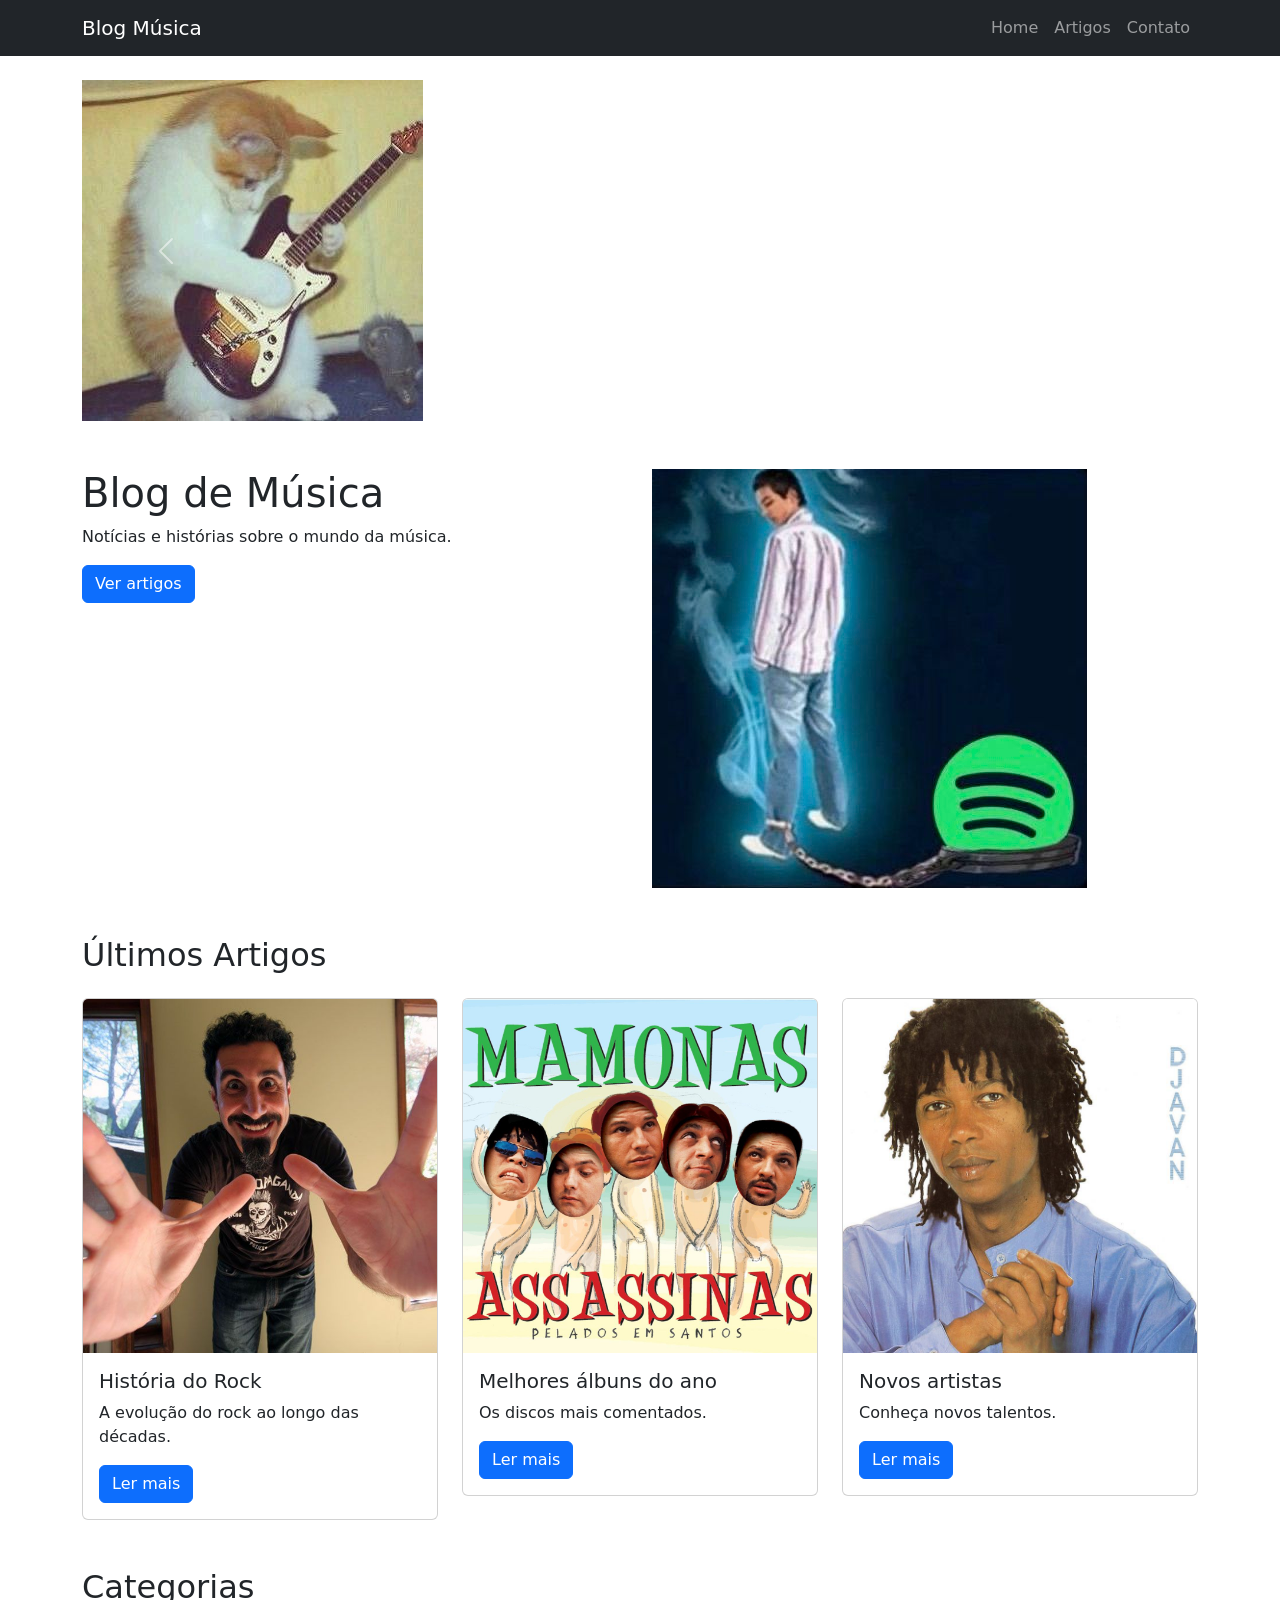
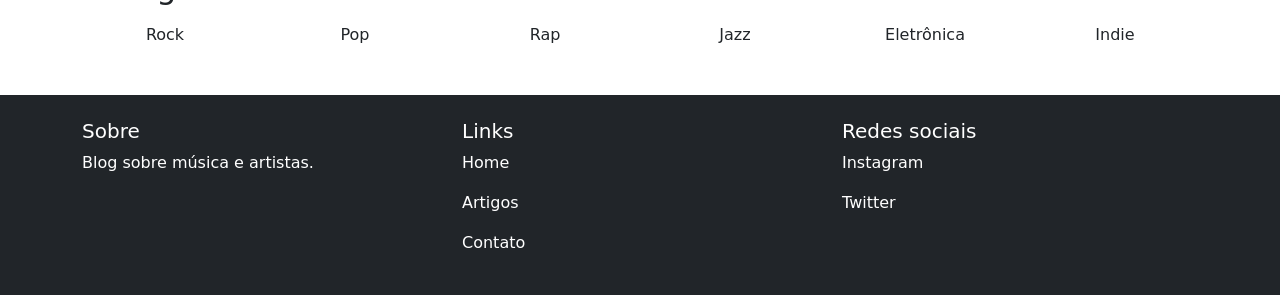
==== aula_bootstrap/index.html @ 231cdf92 "Add files via upload" ====
<!DOCTYPE html>
<html lang="pt-br">

<head>
<meta charset="UTF-8">
<meta name="viewport" content="width=device-width, initial-scale=1.0">

<title>Blog de Música</title>

<link href="https://cdn.jsdelivr.net/npm/bootstrap@5.3.2/dist/css/bootstrap.min.css" rel="stylesheet">

</head>

<body>

<!-- NAVBAR -->

<nav class="navbar navbar-expand-lg navbar-dark bg-dark">

<div class="container">

<a class="navbar-brand" href="#">Blog Música</a>

<button class="navbar-toggler" data-bs-toggle="collapse" data-bs-target="#menu">
<span class="navbar-toggler-icon"></span>
</button>

<div class="collapse navbar-collapse" id="menu">

<ul class="navbar-nav ms-auto">

<li class="nav-item">
<a class="nav-link" href="index.html">Home</a>
</li>

<li class="nav-item">
<a class="nav-link" href="artigo.html">Artigos</a>
</li>

<li class="nav-item">
<a class="nav-link" href="contato.html">Contato</a>
</li>

</ul>

</div>

</div>

</nav>
<section class="container mt-4">

<div id="carouselMusica" class="carousel slide" data-bs-ride="carousel">

<div class="carousel-inner">

<div class="carousel-item active">
<img src="img/rock_gato.jpg" class="d-block w-10" alt="Rock">
</div>

<div class="carousel-item">
<img src="img/show_walter.jpg" class="d-block w-10" alt="Show">
</div>

<div class="carousel-item">
<img src="img/dj_lee.jpg" class="d-block w-10" alt="DJ">
</div>

</div>

<button class="carousel-control-prev" type="button" data-bs-target="#carouselMusica" data-bs-slide="prev">
<span class="carousel-control-prev-icon"></span>
</button>

<button class="carousel-control-next" type="button" data-bs-target="#carouselMusica" data-bs-slide="next">
<span class="carousel-control-next-icon"></span>
</button>

</div>

</section>
<!-- HERO -->

<section class="container py-5">

<div class="row">

<div class="col-md-6">

<h1>Blog de Música</h1>

<p>Notícias e histórias sobre o mundo da música.</p>

<a href="artigo.html" class="btn btn-primary">
Ver artigos
</a>

</div>

<div class="col-md-6">

<img src="img/musica_spotfy.jpg" class="img-fluid">

</div>

</div>

</section>

<!-- ARTIGOS -->

<section class="container pb-5">

<h2 class="mb-4">
Últimos Artigos
</h2>

<div class="row">

<div class="col-md-4">

<div class="card">

<img src="img/rock_system.jpg" class="card-img-top">

<div class="card-body">

<h5 class="card-title">História do Rock</h5>

<p class="card-text">
A evolução do rock ao longo das décadas.
</p>

<a href="artigo.html" class="btn btn-primary">
Ler mais
</a>

</div>

</div>

</div>

<div class="col-md-4">

<div class="card">

<img src="img/album_mamonas.jpg" class="card-img-top">

<div class="card-body">

<h5 class="card-title">
Melhores álbuns do ano
</h5>

<p class="card-text">
Os discos mais comentados.
</p>

<a href="#" class="btn btn-primary">
Ler mais
</a>

</div>

</div>

</div>

<div class="col-md-4">

<div class="card">

<img src="img/novo_djavan.jpg" class="card-img-top">

<div class="card-body">

<h5 class="card-title">
Novos artistas
</h5>

<p class="card-text">
Conheça novos talentos.
</p>

<a href="#" class="btn btn-primary">
Ler mais
</a>

</div>

</div>

</div>

</div>

</section>

<!-- CATEGORIAS -->

<section class="container pb-5">

<h2 class="mb-3">
Categorias
</h2>

<div class="row text-center">

<div class="col-md-2">Rock</div>
<div class="col-md-2">Pop</div>
<div class="col-md-2">Rap</div>
<div class="col-md-2">Jazz</div>
<div class="col-md-2">Eletrônica</div>
<div class="col-md-2">Indie</div>

</div>

</section>

<!-- FOOTER -->

<footer class="bg-dark text-white p-4">

<div class="container">

<div class="row">

<div class="col-md-4">

<h5>Sobre</h5>

<p>
Blog sobre música e artistas.
</p>

</div>

<div class="col-md-4">

<h5>Links</h5>

<p>Home</p>
<p>Artigos</p>
<p>Contato</p>

</div>

<div class="col-md-4">

<h5>Redes sociais</h5>

<p>Instagram</p>
<p>Twitter</p>

</div>

</div>

</div>

</footer>

<script src="https://cdn.jsdelivr.net/npm/bootstrap@5.3.2/dist/js/bootstrap.bundle.min.js"></script>

</body>
</html>
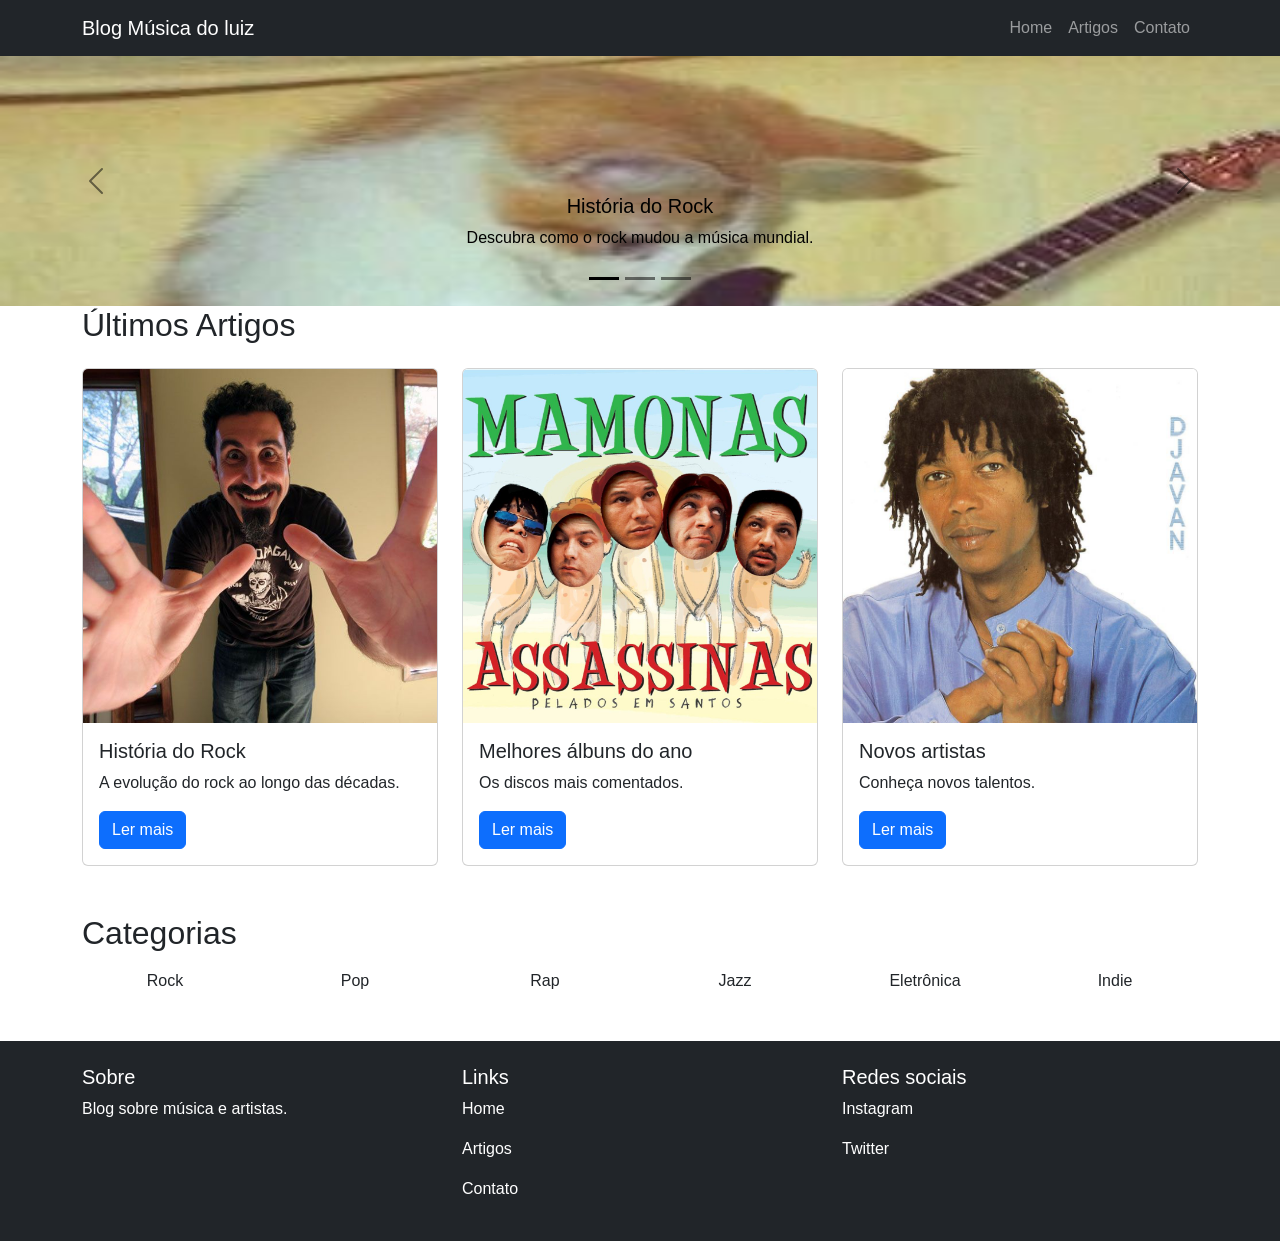
==== commit 3daae531: "Add files via upload" ====
--- a/aula_bootstrap/index.html
+++ b/aula_bootstrap/index.html
@@ -8,6 +8,8 @@
 <title>Blog de Música</title>
 
 <link href="https://cdn.jsdelivr.net/npm/bootstrap@5.3.2/dist/css/bootstrap.min.css" rel="stylesheet">
+<link rel="stylesheet" href="style.css">
+
 
 </head>
 
@@ -19,7 +21,7 @@
 
 <div class="container">
 
-<a class="navbar-brand" href="#">Blog Música</a>
+<a class="navbar-brand" href="#">Blog Música do luiz</a>
 
 <button class="navbar-toggler" data-bs-toggle="collapse" data-bs-target="#menu">
 <span class="navbar-toggler-icon"></span>
@@ -48,60 +50,78 @@
 </div>
 
 </nav>
-<section class="container mt-4">
-
-<div id="carouselMusica" class="carousel slide" data-bs-ride="carousel">
+
+<section class="container-fluid p-0">
+
+<div id="carouselExampleDark" class="carousel carousel-dark slide">
+
+<div class="carousel-indicators">
+
+<button type="button" data-bs-target="#carouselExampleDark" data-bs-slide-to="0" class="active"></button>
+
+<button type="button" data-bs-target="#carouselExampleDark" data-bs-slide-to="1"></button>
+
+<button type="button" data-bs-target="#carouselExampleDark" data-bs-slide-to="2"></button>
+
+</div>
 
 <div class="carousel-inner">
 
-<div class="carousel-item active">
-<img src="img/rock_gato.jpg" class="d-block w-10" alt="Rock">
+<div class="carousel-item active" data-bs-interval="10000">
+
+<img src="img/rock_gato.jpg" class="d-block w-100 carousel-img" alt="Rock">
+
+<div class="carousel-caption d-none d-md-block">
+
+<h5>História do Rock</h5>
+
+<p>Descubra como o rock mudou a música mundial.</p>
+
+</div>
+
+</div>
+
+<div class="carousel-item" data-bs-interval="2000">
+
+<img src="img/show_walter.jpg" class="d-block w-100 carousel-img" alt="Show">
+
+<div class="carousel-caption d-none d-md-block">
+
+<h5>Grandes Shows</h5>
+
+<p>Os maiores festivais e apresentações.</p>
+
+</div>
+
 </div>
 
 <div class="carousel-item">
-<img src="img/show_walter.jpg" class="d-block w-10" alt="Show">
-</div>
-
-<div class="carousel-item">
-<img src="img/dj_lee.jpg" class="d-block w-10" alt="DJ">
-</div>
-
-</div>
-
-<button class="carousel-control-prev" type="button" data-bs-target="#carouselMusica" data-bs-slide="prev">
+
+<img src="img/dj_lee.jpg" class="d-block w-100 carousel-img" alt="DJ">
+
+<div class="carousel-caption d-none d-md-block">
+
+<h5>Música Eletrônica</h5>
+
+<p>Os DJs que dominam as pistas.</p>
+
+</div>
+
+</div>
+
+</div>
+
+<button class="carousel-control-prev" type="button" data-bs-target="#carouselExampleDark" data-bs-slide="prev">
+
 <span class="carousel-control-prev-icon"></span>
+
 </button>
 
-<button class="carousel-control-next" type="button" data-bs-target="#carouselMusica" data-bs-slide="next">
+<button class="carousel-control-next" type="button" data-bs-target="#carouselExampleDark" data-bs-slide="next">
+
 <span class="carousel-control-next-icon"></span>
+
 </button>
-
-</div>
-
-</section>
-<!-- HERO -->
-
-<section class="container py-5">
-
-<div class="row">
-
-<div class="col-md-6">
-
-<h1>Blog de Música</h1>
-
-<p>Notícias e histórias sobre o mundo da música.</p>
-
-<a href="artigo.html" class="btn btn-primary">
-Ver artigos
-</a>
-
-</div>
-
-<div class="col-md-6">
-
-<img src="img/musica_spotfy.jpg" class="img-fluid">
-
-</div>
 
 </div>
 
--- a/aula_bootstrap/style.css
+++ b/aula_bootstrap/style.css
@@ -0,0 +1,34 @@
+body{
+font-family: Arial, Helvetica, sans-serif;
+}
+
+.hero{
+background:#f4f4f4;
+}
+
+footer ul{
+list-style:none;
+padding:0;
+}
+
+footer li{
+margin-bottom:5px;
+}
+
+
+
+.carousel-item{
+height:250px;
+}
+
+.carousel-item img{
+height:250%;
+width:100%;
+object-fit:fill;
+}
+
+
+mb-4{
+texte-aling: center
+
+}
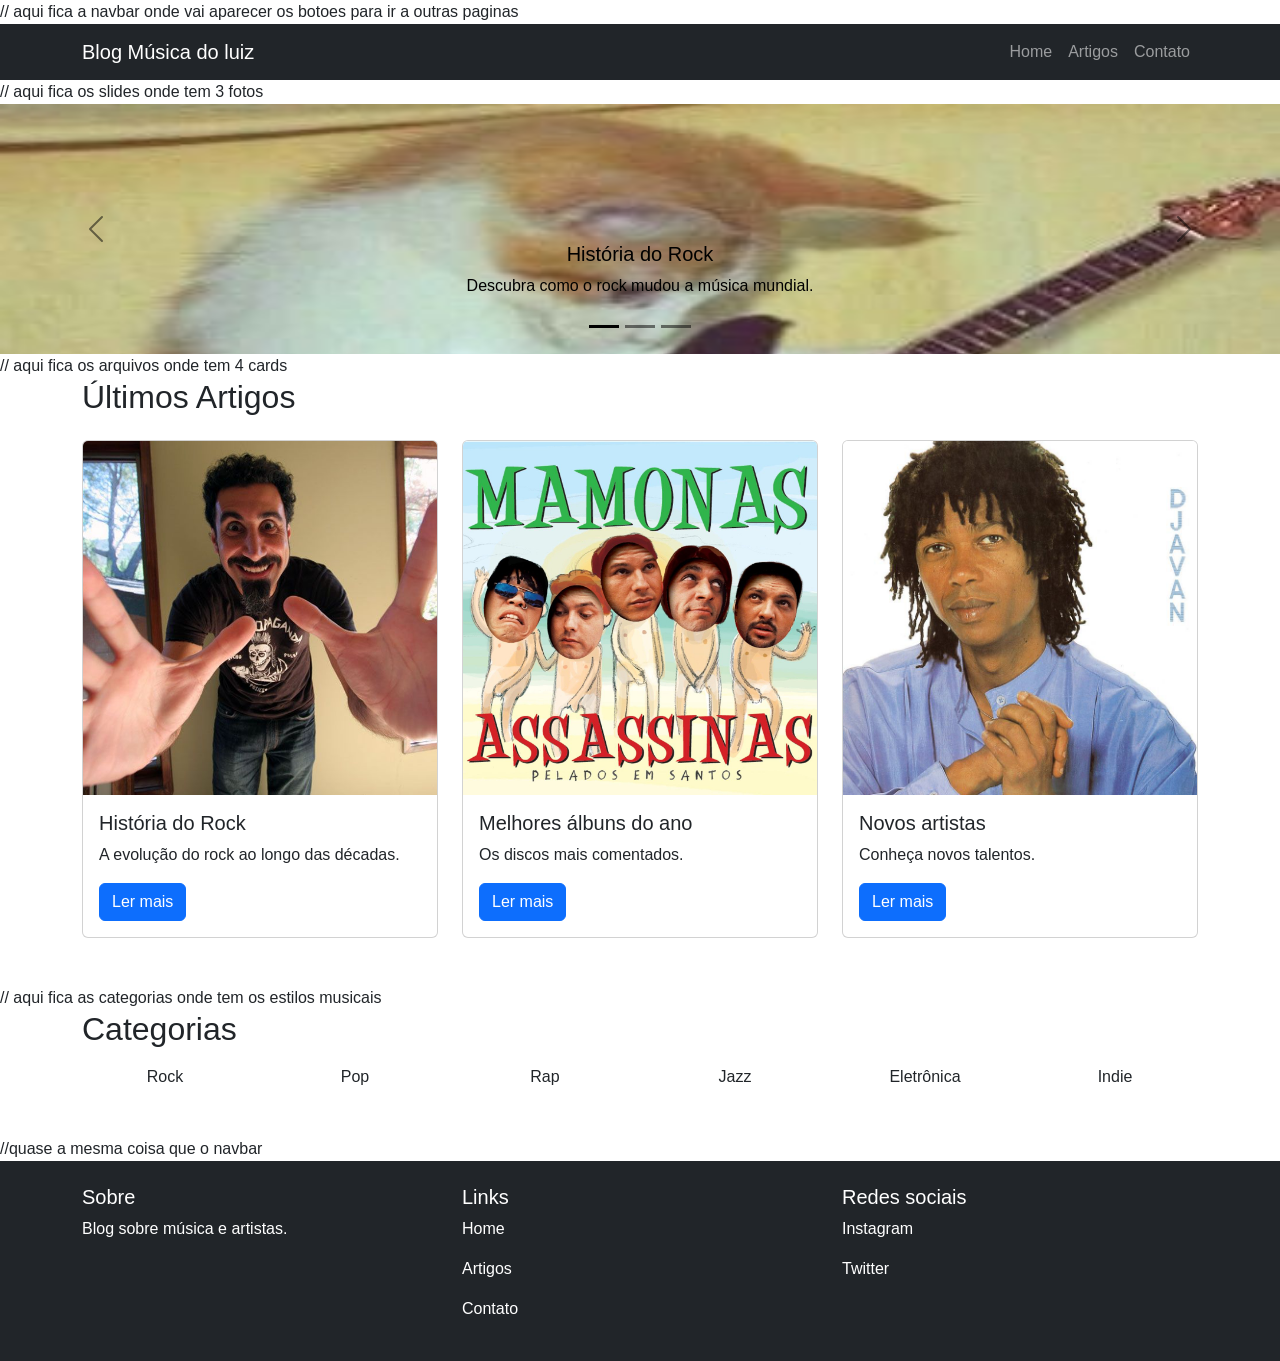
==== commit 946aa82e: "Update index.html" ====
--- a/aula_bootstrap/index.html
+++ b/aula_bootstrap/index.html
@@ -15,7 +15,7 @@
 
 <body>
 
-<!-- NAVBAR -->
+// aqui fica a navbar onde vai aparecer os botoes para ir a outras paginas
 
 <nav class="navbar navbar-expand-lg navbar-dark bg-dark">
 
@@ -50,7 +50,7 @@
 </div>
 
 </nav>
-
+// aqui fica os slides onde tem 3 fotos
 <section class="container-fluid p-0">
 
 <div id="carouselExampleDark" class="carousel carousel-dark slide">
@@ -127,7 +127,7 @@
 
 </section>
 
-<!-- ARTIGOS -->
+// aqui fica os arquivos onde tem 4 cards 
 
 <section class="container pb-5">
 
@@ -217,7 +217,7 @@
 
 </section>
 
-<!-- CATEGORIAS -->
+// aqui fica as categorias onde tem os estilos musicais 
 
 <section class="container pb-5">
 
@@ -238,7 +238,7 @@
 
 </section>
 
-<!-- FOOTER -->
+//quase a mesma coisa que o navbar
 
 <footer class="bg-dark text-white p-4">
 
@@ -284,4 +284,4 @@
 <script src="https://cdn.jsdelivr.net/npm/bootstrap@5.3.2/dist/js/bootstrap.bundle.min.js"></script>
 
 </body>
-</html>+</html>
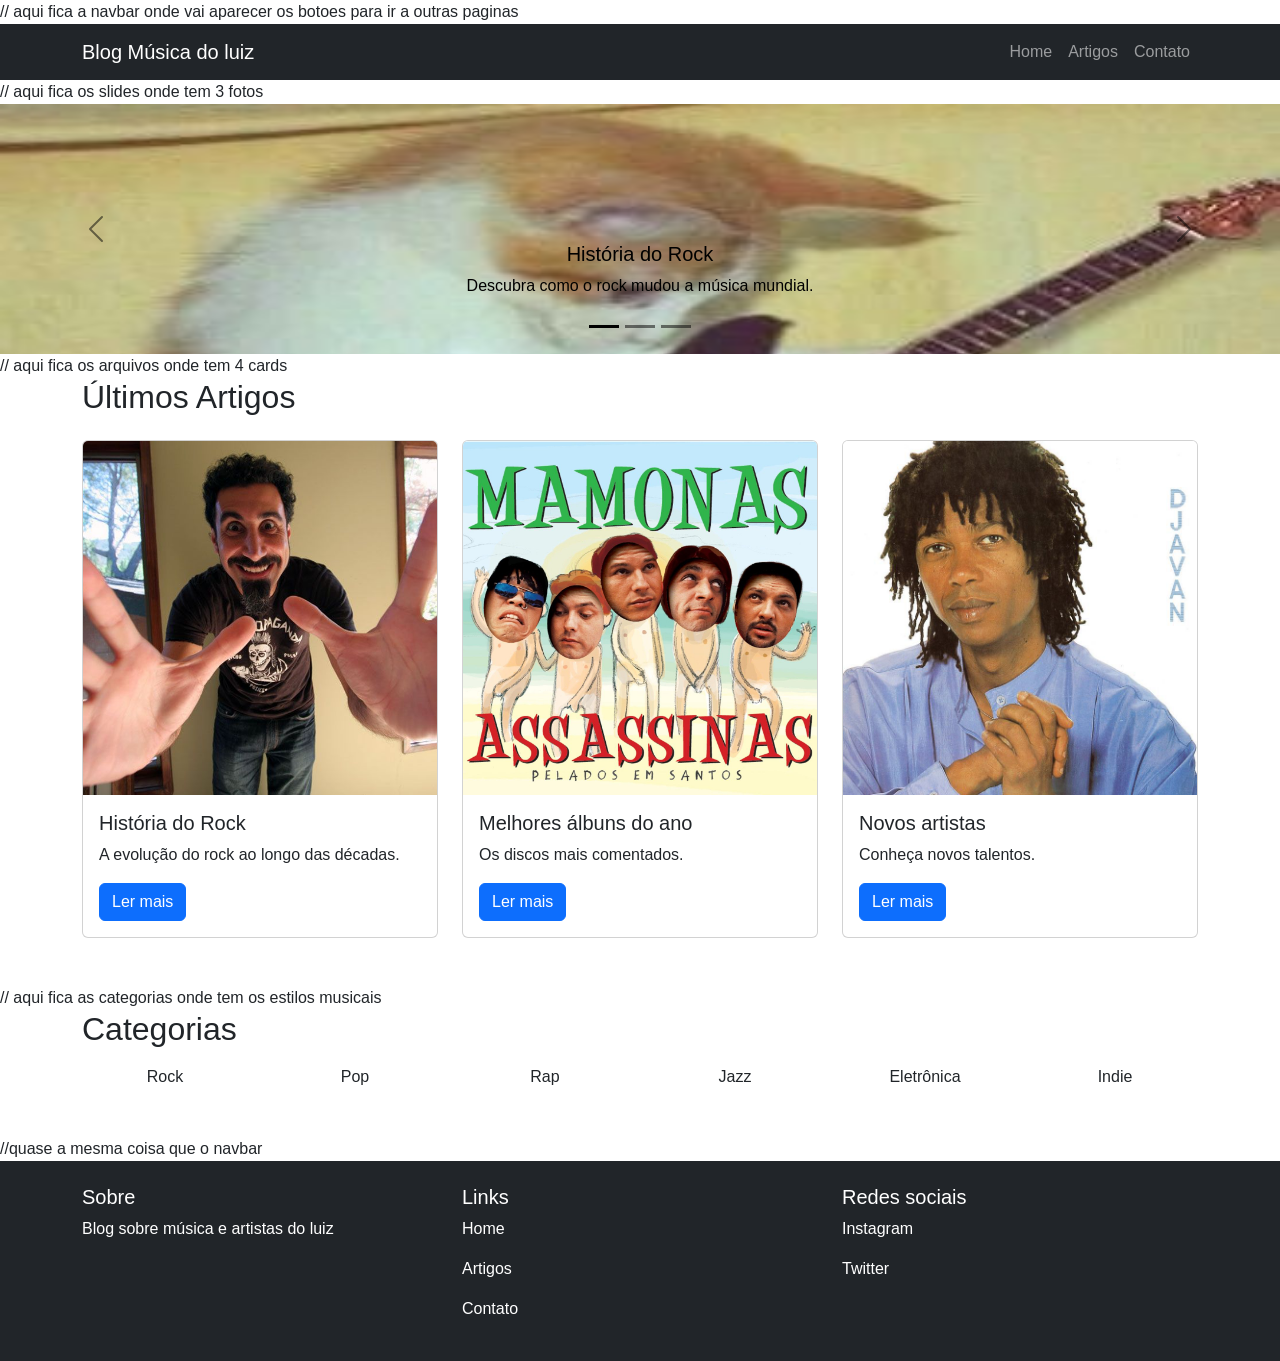
==== commit 17790a4a: "Fix HTML formatting and structure" ====
--- a/aula_bootstrap/index.html
+++ b/aula_bootstrap/index.html
@@ -251,7 +251,7 @@
 <h5>Sobre</h5>
 
 <p>
-Blog sobre música e artistas.
+Blog sobre música e artistas do luiz
 </p>
 
 </div>
